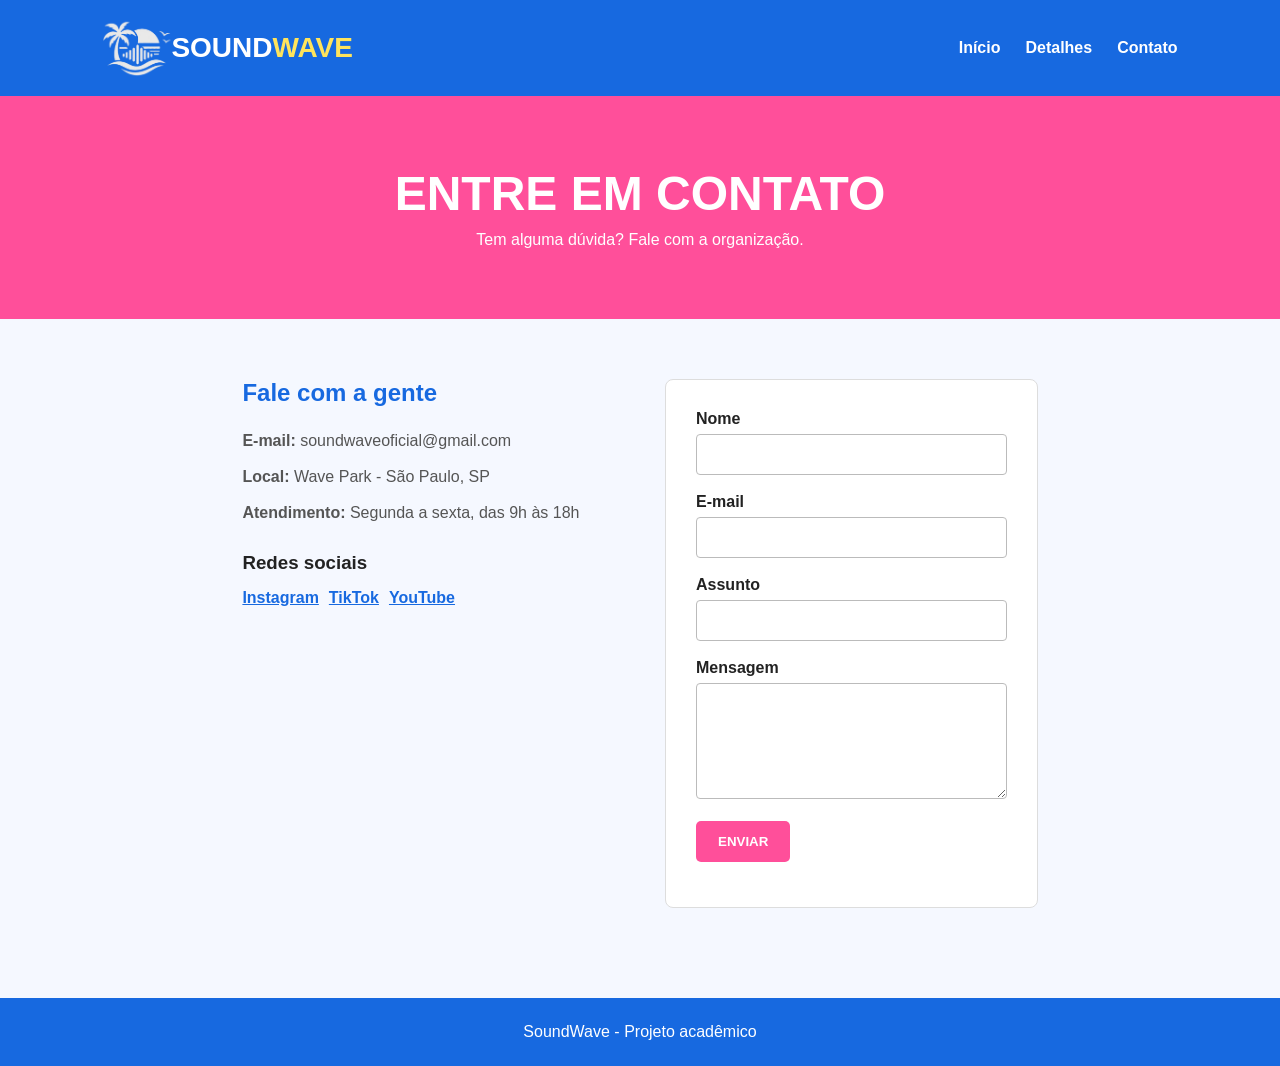
==== contato.html @ ab00d915 "Add files via upload" ====
<!DOCTYPE html>
<html lang="pt-BR">
<head>
    <meta charset="UTF-8">
    <meta name="viewport" content="width=device-width, initial-scale=1.0">
    <title>SoundWave - Contato</title>
    <link rel="stylesheet" href="css/style.css">
</head>
<body>

<header>
    <div class="logo"><img src="img/logo-branca-sembg.png">SOUND<span>WAVE</span></div>

    <nav>
        <a href="index.html">Início</a>
        <a href="detalhes.html">Detalhes</a>
        <a href="contato.html">Contato</a>
    </nav>
</header>

<main>
    <section class="titulo-pagina">
        <h1>ENTRE EM CONTATO</h1>
        <p>Tem alguma dúvida? Fale com a organização.</p>
    </section>

    <section class="contato">
        <div class="contato-info">
            <h2>Fale com a gente</h2>
            <p><strong>E-mail:</strong> soundwaveoficial@gmail.com</p>
            <p><strong>Local:</strong> Wave Park - São Paulo, SP</p>
            <p><strong>Atendimento:</strong> Segunda a sexta, das 9h às 18h</p>

            <h3>Redes sociais</h3>
            <div class="redes">
                <a href="https://www.instagram.com/" target="_blank">Instagram</a>
                <a href="https://www.tiktok.com/" target="_blank">TikTok</a>
                <a href="https://www.youtube.com/" target="_blank">YouTube</a>
            </div>
        </div>

        <form id="formContato">
            <label for="nome">Nome</label>
            <input type="text" id="nome" required>

            <label for="email">E-mail</label>
            <input type="email" id="email" required>

            <label for="assunto">Assunto</label>
            <input type="text" id="assunto" required>

            <label for="mensagem">Mensagem</label>
            <textarea id="mensagem" rows="6" required></textarea>

            <button type="submit" class="botao">ENVIAR</button>

            <p id="mensagemForm"></p>
        </form>
    </section>
</main>

<footer>
    <p> SoundWave - Projeto acadêmico </p>
</footer>

<script src="js/script.js"></script>
</body>
</html>
---- css/style.css ----
* {
    margin: 0;
    padding: 0;
    box-sizing: border-box;
}

body {
    font-family: Arial, sans-serif;
    background-color: #f5f8ff;
    color: #222;
}

header {
    background-color: #1769e0;
    color: white;
    padding: 18px 8%;
    display: flex;
    justify-content: space-between;
    align-items: center;
}

.logo {
    font-size: 28px;
    font-weight: bold;
    display: flex;
    align-items: center;
}

.logo span {
    color: #ffe45c;
}

nav {
    display: flex;
    gap: 25px;
}

nav a {
    color: white;
    text-decoration: none;
    font-weight: bold;
}

nav a:hover {
    color: #ffe45c;
}

.banner {
    min-height: 500px;
    padding: 80px 10%;
    display: flex;
    align-items: center;
    color: white;
    background: linear-gradient(135deg, #1769e0, #0abde3);
}

.banner div {
    max-width: 650px;
}

.data {
    font-weight: bold;
    letter-spacing: 2px;
    margin-bottom: 15px;
}

.banner h1 {
    font-size: 70px;
    line-height: .95;
    margin-bottom: 20px;
}

.banner p {
    font-size: 18px;
    margin-bottom: 25px;
}

.botao {
    display: inline-block;
    background-color: #ff4f9a;
    color: white;
    border: none;
    padding: 13px 22px;
    text-decoration: none;
    font-weight: bold;
    border-radius: 5px;
    cursor: pointer;
}

.botao:hover {
    background-color: #df327c;
}

.contador-section {
    text-align: center;
    padding: 55px 8%;
    background-color: #101820;
    color: white;
}

.contador-section h2,
.sobre h2,
.conteudo h2,
.contato h2 {
    margin-bottom: 25px;
    color: #1769e0;
}

.contador-section h2 {
    color: #ffe45c;
}

.contador {
    display: flex;
    justify-content: center;
    gap: 20px;
    flex-wrap: wrap;
}

.contador div {
    background-color: #222b35;
    padding: 20px;
    min-width: 120px;
    border-radius: 8px;
}

.contador strong {
    display: block;
    font-size: 45px;
    color: #55dfff;
}

.contador span {
    color: #ddd;
}

.sobre {
    max-width: 900px;
    margin: auto;
    padding: 70px 8%;
    text-align: center;
}

.sobre p,
.conteudo > p {
    color: #555;
    line-height: 1.7;
}

.titulo-pagina {
    background-color: #ff4f9a;
    color: white;
    padding: 70px 8%;
    text-align: center;
}

.titulo-pagina h1 {
    font-size: 48px;
    margin-bottom: 10px;
}

.conteudo {
    max-width: 1000px;
    margin: auto;
    padding: 60px 8%;
}

.conteudo h2 {
    margin-top: 40px;
}

.informacoes {
    display: grid;
    grid-template-columns: repeat(3, 1fr);
    gap: 20px;
    margin: 30px 0;
}

.card {
    background: white;
    padding: 25px;
    border-radius: 8px;
    border: 1px solid #ddd;
}

.card h3 {
    margin-bottom: 10px;
    color: #1769e0;
}

.programacao {
    background-color: white;
    padding: 25px;
    border-left: 5px solid #1769e0;
}

.programacao p {
    padding: 12px 0;
    border-bottom: 1px solid #eee;
}

.programacao p:last-child {
    border-bottom: none;
}

.contato {
    max-width: 1000px;
    margin: auto;
    padding: 60px 8%;
    display: grid;
    grid-template-columns: 1fr 1fr;
    gap: 50px;
}

.contato-info p {
    margin: 18px 0;
    color: #555;
}

.contato-info h3 {
    margin-top: 30px;
}

.redes {
    display: flex;
    gap: 10px;
    margin-top: 15px;
    flex-wrap: wrap;
}

.redes a {
    color: #1769e0;
    font-weight: bold;
}

form {
    background-color: white;
    padding: 30px;
    border-radius: 8px;
    border: 1px solid #ddd;
}

form label {
    display: block;
    font-weight: bold;
    margin-bottom: 6px;
}

form input,
form textarea {
    width: 100%;
    padding: 12px;
    margin-bottom: 18px;
    border: 1px solid #bbb;
    border-radius: 4px;
    font-family: Arial, sans-serif;
}

form input:focus,
form textarea:focus {
    outline: 2px solid #1769e0;
}

#mensagemForm {
    margin-top: 15px;
    font-weight: bold;
}

footer {
    background-color: #1769e0;
    color: white;
    text-align: center;
    padding: 25px;
    margin-top: 30px;
}

img{
    height: 60px;
}

@media (max-width: 700px) {
    header {
        flex-direction: column;
        gap: 15px;
    }

    nav {
        gap: 15px;
    }

    .banner {
        padding: 60px 8%;
    }

    .banner h1 {
        font-size: 52px;
    }

    .informacoes,
    .contato {
        grid-template-columns: 1fr;
    }

    .titulo-pagina h1 {
        font-size: 38px;
    }

    .contador div {
        min-width: 105px;
    }

    .contador strong {
        font-size: 38px;
    }
}
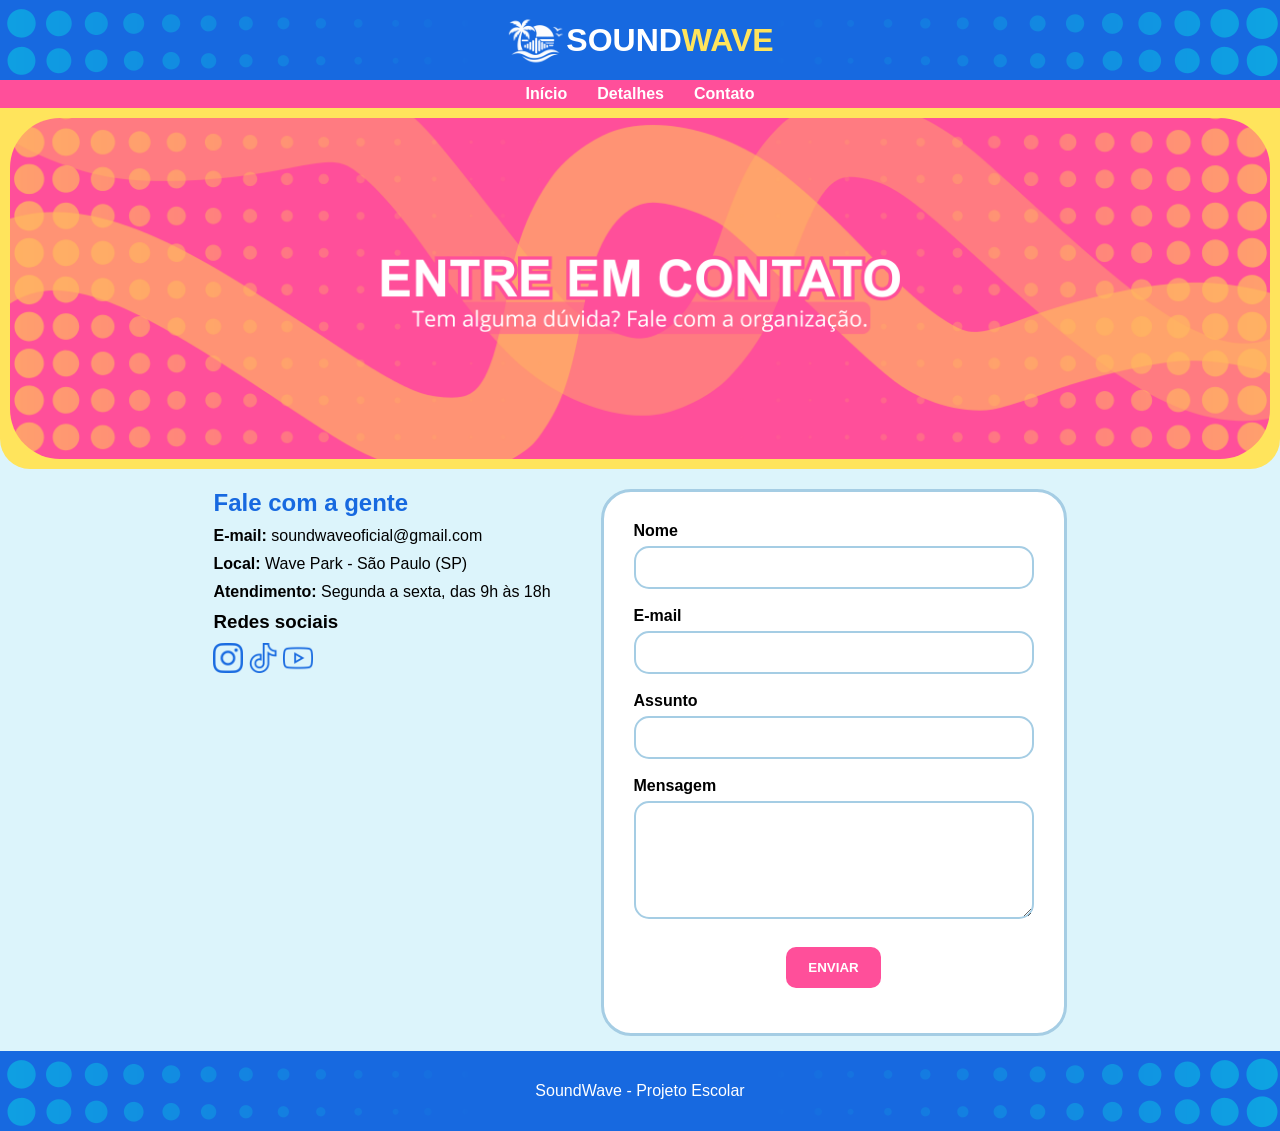
==== commit 30585453: "Add files via upload" ====
--- a/contato.html
+++ b/contato.html
@@ -1,68 +1,75 @@
-<!DOCTYPE html>
-<html lang="pt-BR">
-<head>
-    <meta charset="UTF-8">
-    <meta name="viewport" content="width=device-width, initial-scale=1.0">
-    <title>SoundWave - Contato</title>
-    <link rel="stylesheet" href="css/style.css">
-</head>
-<body>
-
-<header>
-    <div class="logo"><img src="img/logo-branca-sembg.png">SOUND<span>WAVE</span></div>
-
-    <nav>
-        <a href="index.html">Início</a>
-        <a href="detalhes.html">Detalhes</a>
-        <a href="contato.html">Contato</a>
-    </nav>
-</header>
-
-<main>
-    <section class="titulo-pagina">
-        <h1>ENTRE EM CONTATO</h1>
-        <p>Tem alguma dúvida? Fale com a organização.</p>
-    </section>
-
-    <section class="contato">
-        <div class="contato-info">
-            <h2>Fale com a gente</h2>
-            <p><strong>E-mail:</strong> soundwaveoficial@gmail.com</p>
-            <p><strong>Local:</strong> Wave Park - São Paulo, SP</p>
-            <p><strong>Atendimento:</strong> Segunda a sexta, das 9h às 18h</p>
-
-            <h3>Redes sociais</h3>
-            <div class="redes">
-                <a href="https://www.instagram.com/" target="_blank">Instagram</a>
-                <a href="https://www.tiktok.com/" target="_blank">TikTok</a>
-                <a href="https://www.youtube.com/" target="_blank">YouTube</a>
-            </div>
-        </div>
-
-        <form id="formContato">
-            <label for="nome">Nome</label>
-            <input type="text" id="nome" required>
-
-            <label for="email">E-mail</label>
-            <input type="email" id="email" required>
-
-            <label for="assunto">Assunto</label>
-            <input type="text" id="assunto" required>
-
-            <label for="mensagem">Mensagem</label>
-            <textarea id="mensagem" rows="6" required></textarea>
-
-            <button type="submit" class="botao">ENVIAR</button>
-
-            <p id="mensagemForm"></p>
-        </form>
-    </section>
-</main>
-
-<footer>
-    <p> SoundWave - Projeto acadêmico </p>
-</footer>
-
-<script src="js/script.js"></script>
-</body>
-</html>
+<!DOCTYPE html>
+<html lang="pt-br">
+
+<head>
+    <meta charset="UTF-8">
+    <meta name="viewport" content="width=device-width, initial-scale=1.0">
+    <title>SoundWave - Contato</title>
+    <link rel="stylesheet" href="/css/style.css">
+</head>
+
+<body>
+    <div class="container">
+        <header>
+            <div class="logotipo">
+                <img class="logo" src="img/logo-branca.png">
+                <h1 class="sdwv">SOUND<span>WAVE</span></h1>
+            </div>
+            <nav>
+                <ul>
+                    <li><a class="pag" href="index.html"><strong>Início</strong></a></li>
+                    <li><a class="pag" href="detalhes.html"><strong>Detalhes</strong></a></li>
+                    <li><a class="pag" href="contato.html"><strong>Contato</strong></a></li>
+                </ul>
+            </nav>
+        </header>
+
+        <div class="banner-contato">
+            <img src="img/banner-contato.png">
+        </div>
+
+        <main>
+            <div class="contato">
+                <div class="contato-info">
+                    <h2>Fale com a gente</h2>
+                    <p><strong>E-mail:</strong> soundwaveoficial@gmail.com</p>
+                    <p><strong>Local:</strong> Wave Park - São Paulo (SP)</p>
+                    <p><strong>Atendimento:</strong> Segunda a sexta, das 9h às 18h</p>
+
+                    <h3>Redes sociais</h3>
+                    <div class="redes">
+                        <a href="https://www.instagram.com/" target="_blank"><img class="icon" src="img/insta.png"></a></a>
+                        <a href="https://www.tiktok.com/" target="_blank"><img class="icon" src="img/tiktok.png"></a></a>
+                        <a href="https://www.youtube.com/" target="_blank"><img class="icon" src="img/youtube.png"></a>
+                    </div>
+                </div>
+
+                <form id="formContato">
+                    <label for="nome">Nome</label>
+                    <input type="text" id="nome" required>
+
+                    <label for="email">E-mail</label>
+                    <input type="email" id="email" required>
+
+                    <label for="assunto">Assunto</label>
+                    <input type="text" id="assunto" required>
+
+                    <label for="mensagem">Mensagem</label>
+                    <textarea id="mensagem" rows="6" required></textarea>
+
+                    <button type="submit" class="botao">ENVIAR</button>
+
+                    <p id="mensagemForm"></p>
+                </form>
+            </div>
+        </main>
+
+        <footer>
+            <p>SoundWave - Projeto Escolar</p>
+        </footer>
+    </div>
+
+    <script src="/js/script.js"></script>
+</body>
+
+</html>
--- a/css/style.css
+++ b/css/style.css
@@ -1,315 +1,399 @@
-* {
-    margin: 0;
-    padding: 0;
-    box-sizing: border-box;
-}
-
-body {
-    font-family: Arial, sans-serif;
-    background-color: #f5f8ff;
-    color: #222;
-}
-
-header {
-    background-color: #1769e0;
-    color: white;
-    padding: 18px 8%;
-    display: flex;
-    justify-content: space-between;
-    align-items: center;
-}
-
-.logo {
-    font-size: 28px;
-    font-weight: bold;
-    display: flex;
-    align-items: center;
-}
-
-.logo span {
-    color: #ffe45c;
-}
-
-nav {
-    display: flex;
-    gap: 25px;
-}
-
-nav a {
-    color: white;
-    text-decoration: none;
-    font-weight: bold;
-}
-
-nav a:hover {
-    color: #ffe45c;
-}
-
-.banner {
-    min-height: 500px;
-    padding: 80px 10%;
-    display: flex;
-    align-items: center;
-    color: white;
-    background: linear-gradient(135deg, #1769e0, #0abde3);
-}
-
-.banner div {
-    max-width: 650px;
-}
-
-.data {
-    font-weight: bold;
-    letter-spacing: 2px;
-    margin-bottom: 15px;
-}
-
-.banner h1 {
-    font-size: 70px;
-    line-height: .95;
-    margin-bottom: 20px;
-}
-
-.banner p {
-    font-size: 18px;
-    margin-bottom: 25px;
-}
-
-.botao {
-    display: inline-block;
-    background-color: #ff4f9a;
-    color: white;
-    border: none;
-    padding: 13px 22px;
-    text-decoration: none;
-    font-weight: bold;
-    border-radius: 5px;
-    cursor: pointer;
-}
-
-.botao:hover {
-    background-color: #df327c;
-}
-
-.contador-section {
-    text-align: center;
-    padding: 55px 8%;
-    background-color: #101820;
-    color: white;
-}
-
-.contador-section h2,
-.sobre h2,
-.conteudo h2,
-.contato h2 {
-    margin-bottom: 25px;
-    color: #1769e0;
-}
-
-.contador-section h2 {
-    color: #ffe45c;
-}
-
-.contador {
-    display: flex;
-    justify-content: center;
-    gap: 20px;
-    flex-wrap: wrap;
-}
-
-.contador div {
-    background-color: #222b35;
-    padding: 20px;
-    min-width: 120px;
-    border-radius: 8px;
-}
-
-.contador strong {
-    display: block;
-    font-size: 45px;
-    color: #55dfff;
-}
-
-.contador span {
-    color: #ddd;
-}
-
-.sobre {
-    max-width: 900px;
-    margin: auto;
-    padding: 70px 8%;
-    text-align: center;
-}
-
-.sobre p,
-.conteudo > p {
-    color: #555;
-    line-height: 1.7;
-}
-
-.titulo-pagina {
-    background-color: #ff4f9a;
-    color: white;
-    padding: 70px 8%;
-    text-align: center;
-}
-
-.titulo-pagina h1 {
-    font-size: 48px;
-    margin-bottom: 10px;
-}
-
-.conteudo {
-    max-width: 1000px;
-    margin: auto;
-    padding: 60px 8%;
-}
-
-.conteudo h2 {
-    margin-top: 40px;
-}
-
-.informacoes {
-    display: grid;
-    grid-template-columns: repeat(3, 1fr);
-    gap: 20px;
-    margin: 30px 0;
-}
-
-.card {
-    background: white;
-    padding: 25px;
-    border-radius: 8px;
-    border: 1px solid #ddd;
-}
-
-.card h3 {
-    margin-bottom: 10px;
-    color: #1769e0;
-}
-
-.programacao {
-    background-color: white;
-    padding: 25px;
-    border-left: 5px solid #1769e0;
-}
-
-.programacao p {
-    padding: 12px 0;
-    border-bottom: 1px solid #eee;
-}
-
-.programacao p:last-child {
-    border-bottom: none;
-}
-
-.contato {
-    max-width: 1000px;
-    margin: auto;
-    padding: 60px 8%;
-    display: grid;
-    grid-template-columns: 1fr 1fr;
-    gap: 50px;
-}
-
-.contato-info p {
-    margin: 18px 0;
-    color: #555;
-}
-
-.contato-info h3 {
-    margin-top: 30px;
-}
-
-.redes {
-    display: flex;
-    gap: 10px;
-    margin-top: 15px;
-    flex-wrap: wrap;
-}
-
-.redes a {
-    color: #1769e0;
-    font-weight: bold;
-}
-
-form {
-    background-color: white;
-    padding: 30px;
-    border-radius: 8px;
-    border: 1px solid #ddd;
-}
-
-form label {
-    display: block;
-    font-weight: bold;
-    margin-bottom: 6px;
-}
-
-form input,
-form textarea {
-    width: 100%;
-    padding: 12px;
-    margin-bottom: 18px;
-    border: 1px solid #bbb;
-    border-radius: 4px;
-    font-family: Arial, sans-serif;
-}
-
-form input:focus,
-form textarea:focus {
-    outline: 2px solid #1769e0;
-}
-
-#mensagemForm {
-    margin-top: 15px;
-    font-weight: bold;
-}
-
-footer {
-    background-color: #1769e0;
-    color: white;
-    text-align: center;
-    padding: 25px;
-    margin-top: 30px;
-}
-
-img{
-    height: 60px;
-}
-
-@media (max-width: 700px) {
-    header {
-        flex-direction: column;
-        gap: 15px;
-    }
-
-    nav {
-        gap: 15px;
-    }
-
-    .banner {
-        padding: 60px 8%;
-    }
-
-    .banner h1 {
-        font-size: 52px;
-    }
-
-    .informacoes,
-    .contato {
-        grid-template-columns: 1fr;
-    }
-
-    .titulo-pagina h1 {
-        font-size: 38px;
-    }
-
-    .contador div {
-        min-width: 105px;
-    }
-
-    .contador strong {
-        font-size: 38px;
-    }
-}
+* {
+    margin: 0;
+    padding: 0;
+    box-sizing: border-box;
+}
+/*TODAS AS PÁGINAS*/
+.container {
+    display: flex;
+    flex-direction: column;
+}
+
+header {
+    background-image: url(/img/header-img.png);
+    background-size: cover;
+    text-align: center;
+    display: flex;
+    flex-direction: column;
+    justify-content: center;
+}
+
+.logo {
+    width: 60px;
+}
+
+.logotipo {
+    display: flex;
+    align-items: center;
+    justify-content: center;
+    padding: 10px;
+
+}
+
+nav {
+    background-color: #ff4f9a;
+    display: flex;
+    justify-content: center;
+    padding: 5px;
+}
+
+ul {
+    list-style-type: none;
+    margin: 0;
+    padding: 0;
+    align-items: center;
+    display: flex;
+    gap: 30px;
+}
+
+a {
+    text-decoration: none;
+    color: white;
+    transition: .2s ;
+}
+
+.botao:hover{
+    font-size: 20px;
+    background-color: #f51c77;
+}
+
+.pag{
+    transition: .2s ;
+}
+
+.pag:hover{
+    font-size: 20px;
+    color: #ffe45c;
+    
+}
+
+body {
+    font-family: Arial, sans-serif;
+    background-color: #dcf4fb;
+}
+
+span {
+    color: #ffe45c;
+}
+
+.sdwv {
+    color: white;
+}
+
+.banner-inicio img,
+.banner-detalhes img,
+.banner-contato img {
+    width: 100%;
+    border-radius: 50px;
+}
+
+.banner-inicio,
+.banner-detalhes,
+.banner-contato {
+    display: flex;
+    justify-content: center;
+    border-bottom-left-radius: 30px;
+    border-bottom-right-radius: 30px;
+    padding: 10px;
+}
+
+footer{
+    background-image: url(/img/header-img.png);
+    background-size: cover;
+    text-align: center;
+    display: flex;
+    flex-direction: column;
+    justify-content: center;
+    height: 80px;
+    color: white;
+    margin-top: 15px;
+}
+
+/*PÁGINA INICIAL*/
+.banner-inicio {
+    background-color: #0abde3;
+}
+
+.descricao {
+    display: flex;
+    flex-direction: column;
+    padding: 40px;
+    gap: 10px;
+    width: fit-content;
+    margin: 0 auto;
+    margin-top: 10px;
+    border-radius: 30px;
+    border: 3px solid;
+    border-color: #a5cde4;
+    background-color: white;
+}
+
+h2 {
+    color: #1769e0;
+}
+
+.countdown {
+    background-color: #101820;
+    color: white;
+    display: flex;
+    flex-direction: column;
+    text-align: center;
+    margin: 0 auto;
+    margin-top: 10px;
+    width: fit-content;
+    padding: 30px;
+    border-radius: 30px;
+    gap: 20px;
+    border: 3px solid;
+    border-color: #61809e;
+    flex-wrap: wrap;
+    transition: .2s ;
+
+}
+
+.countdown:hover{
+    background-color: #61809e;
+    font-size: 20px;
+    h1{
+        color: white;
+    }
+}
+
+.contagem {
+    display: flex;
+    align-items: center;
+    gap: 40px;
+}
+
+.contagem h1 {
+    font-size: 80px;
+}
+
+#dias,
+#horas,
+#minutos,
+#segundos {
+    color: #ff4f9a;
+    background-color: white;
+    padding: 40px;
+    border-radius: 20px;
+    display: flex;
+    justify-content: center;
+}
+
+.cont {
+    display: flex;
+    flex-direction: column;
+    align-items: center;
+    gap: 10px;
+}
+
+.cont p {
+    font-size: 30px;
+}
+
+.saibamais {
+    display: flex;
+    flex-direction: column;
+    text-align: center;
+    margin: 10px;
+    color: #0abde3;
+}
+
+.botao {
+    width: fit-content;
+    margin: 0 auto;
+    margin-top: 10px;
+    display: inline-block;
+    background-color: #ff4f9a;
+    color: white;
+    border: none;
+    padding: 13px 22px;
+    text-decoration: none;
+    font-weight: bold;
+    border-radius: 10px;
+    cursor: pointer;
+    transition: .2s ;
+}
+
+/*PÁGINA DE DETALHES*/
+
+.banner-detalhes {
+    background-color: #ffe45c;
+}
+
+.info {
+    display: flex;
+    flex-direction: column;
+    width: fit-content;
+    margin: 0 auto;
+    margin-top: 30px;
+}
+
+.cards {
+    display: flex;
+    flex-direction: row;
+    margin-top: 10px;
+    gap: 10px;
+}
+
+.card {
+    display: flex;
+    flex-direction: column;
+    background-color: white;
+    border-radius: 30px;
+    padding: 30px;
+    padding-bottom: 30px;
+    gap: 10px;
+    border: 3px solid #a5cde4;
+}
+
+.card h3 {
+    color: #1769e0;
+}
+
+.head {
+    display: flex;
+    flex-direction: row;
+    align-items: center;
+    gap: 5px;
+}
+
+.info h3{
+    font-size: 22px;
+}
+
+.icon {
+    width: 30px;
+}
+
+.programacao {
+    width: 47%;
+    margin: 0 auto;
+    margin-top: 30px;
+    background-color: white;
+    padding: 25px;
+    border-left: 5px solid #1769e0;
+    border-radius: 30px;
+}
+
+.programacao p {
+    padding: 12px 0;
+    border-bottom: 1px solid #eee;
+}
+
+.programacao p:last-child {
+    border-bottom: none;
+}
+
+/*PÁGINA DE CONTATO*/
+.banner-contato{
+    background-color: #ffe45c;
+}
+
+.contato{
+    display: flex;
+    flex-direction: row;
+    width: fit-content;
+    margin: 0 auto;
+    margin-top: 20px;
+    gap: 50px;
+}
+
+.contato-info{
+    display: flex;
+    flex-direction: column;
+    gap: 10px;
+}
+
+.redes{
+    display: flex;
+    gap: 5px;
+}
+
+form {
+    display: flex;
+    flex-direction: column;
+    background-color: white;
+    padding: 30px;
+    border-radius: 30px;
+    border: 3px solid #a5cde4;
+}
+
+form label {
+    display: block;
+    font-weight: bold;
+    margin-bottom: 6px;
+    width: 400px;
+}
+
+form input,
+form textarea {
+    width: 100%;
+    padding: 12px;
+    margin-bottom: 18px;
+    border: 2px solid #a5cde4;
+    border-radius: 15px;
+    font-family: Arial, sans-serif;
+}
+
+form input:focus,
+form textarea:focus {
+    outline: 2px solid #1769e0;
+}
+
+#mensagemForm {
+    margin-top: 15px;
+    font-weight: bold;
+    transition: .2s ;
+}
+
+#formContato{
+    display: flex;
+    flex-direction: column;
+}
+
+/*RESPONSIVIDADE*/
+@media (max-width: 850px) {
+    /*inicio*/
+    .descricao {
+        margin-left: 10px;
+        margin-right: 10px;
+    }
+
+    .contagem {
+        display: flex;
+        min-width: 90px;
+        margin-left: 10px;
+        margin-right: 10px;
+        gap: 10px;
+    }
+
+    .cont h1 {
+        font-size: 42px;
+    }
+
+    .cont p {
+        font-size: 20px;
+    }
+
+    #dias,
+    #horas,
+    #minutos,
+    #segundos {
+        padding: 20px;
+    }
+    /*detalhes*/
+    .info{
+        margin-left: 10px ;
+        margin-right: 10px;
+    }
+    .programacao{
+        width: 57%;
+    }
+    /*contato*/
+    .contato{
+        display: flex;
+        flex-direction: column;
+    }
+}
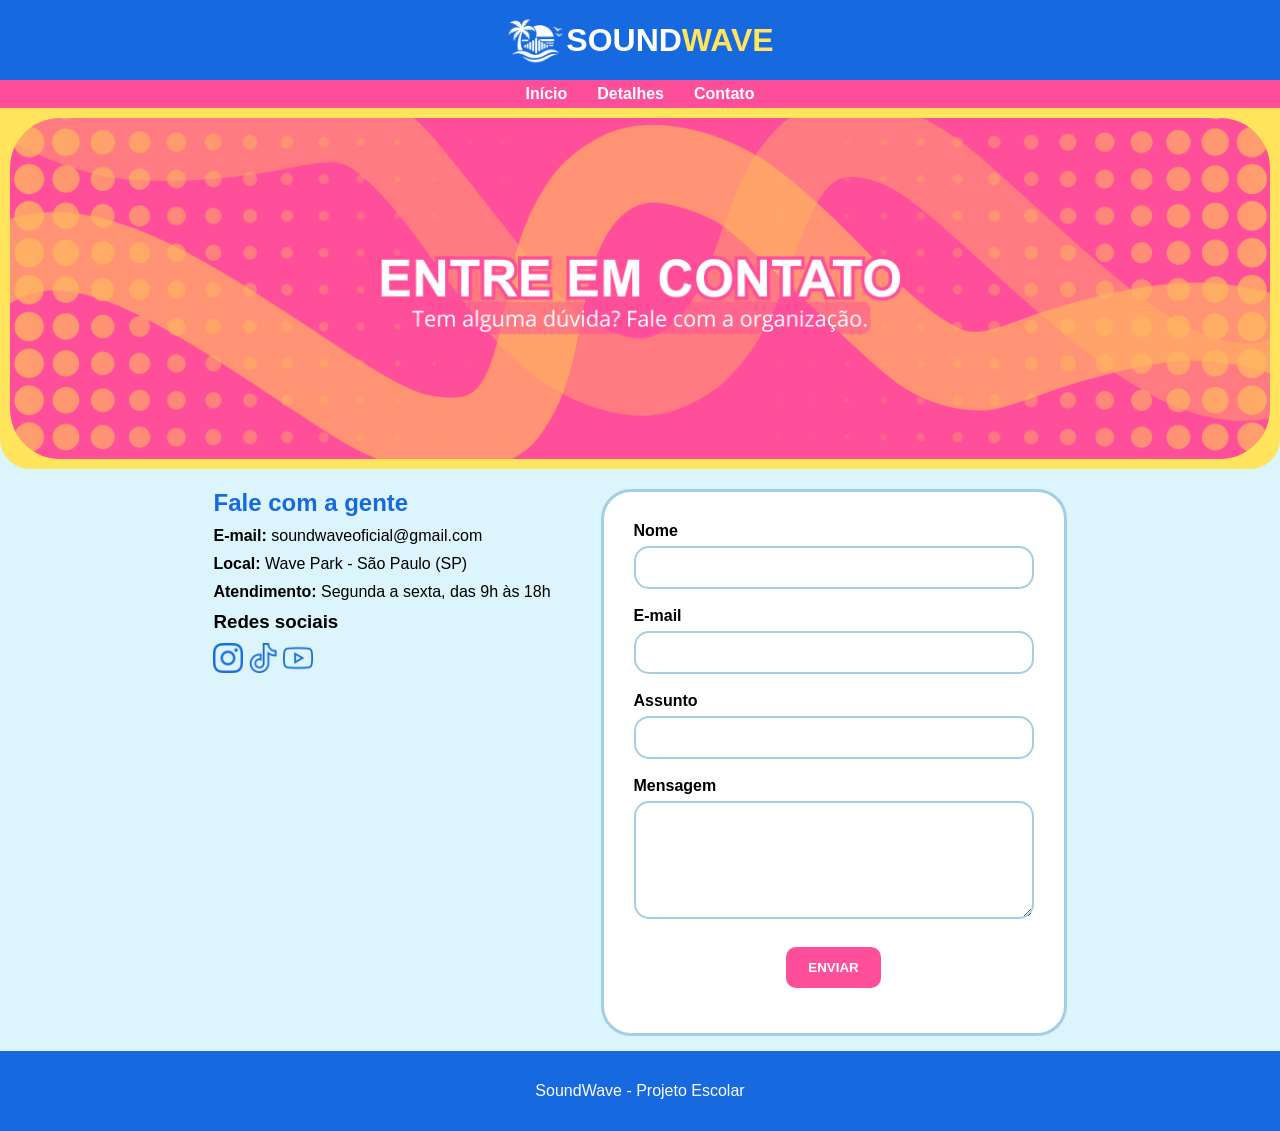
==== commit 3914ce73: "Add files via upload" ====
--- a/contato.html
+++ b/contato.html
@@ -5,7 +5,7 @@
     <meta charset="UTF-8">
     <meta name="viewport" content="width=device-width, initial-scale=1.0">
     <title>SoundWave - Contato</title>
-    <link rel="stylesheet" href="/css/style.css">
+    <link rel="stylesheet" href="css/style.css">
 </head>
 
 <body>
@@ -69,7 +69,7 @@
         </footer>
     </div>
 
-    <script src="/js/script.js"></script>
+    <script src="js/script.js"></script>
 </body>
 
 </html>
--- a/css/style.css
+++ b/css/style.css
@@ -10,7 +10,8 @@
 }
 
 header {
-    background-image: url(/img/header-img.png);
+    background-color: #1769e0;
+    background-image: url(img/header-img.png);
     background-size: cover;
     text-align: center;
     display: flex;
@@ -98,7 +99,8 @@
 }
 
 footer{
-    background-image: url(/img/header-img.png);
+    background-color: #1769e0;
+    background-image: url(img/header-img.png);
     background-size: cover;
     text-align: center;
     display: flex;
